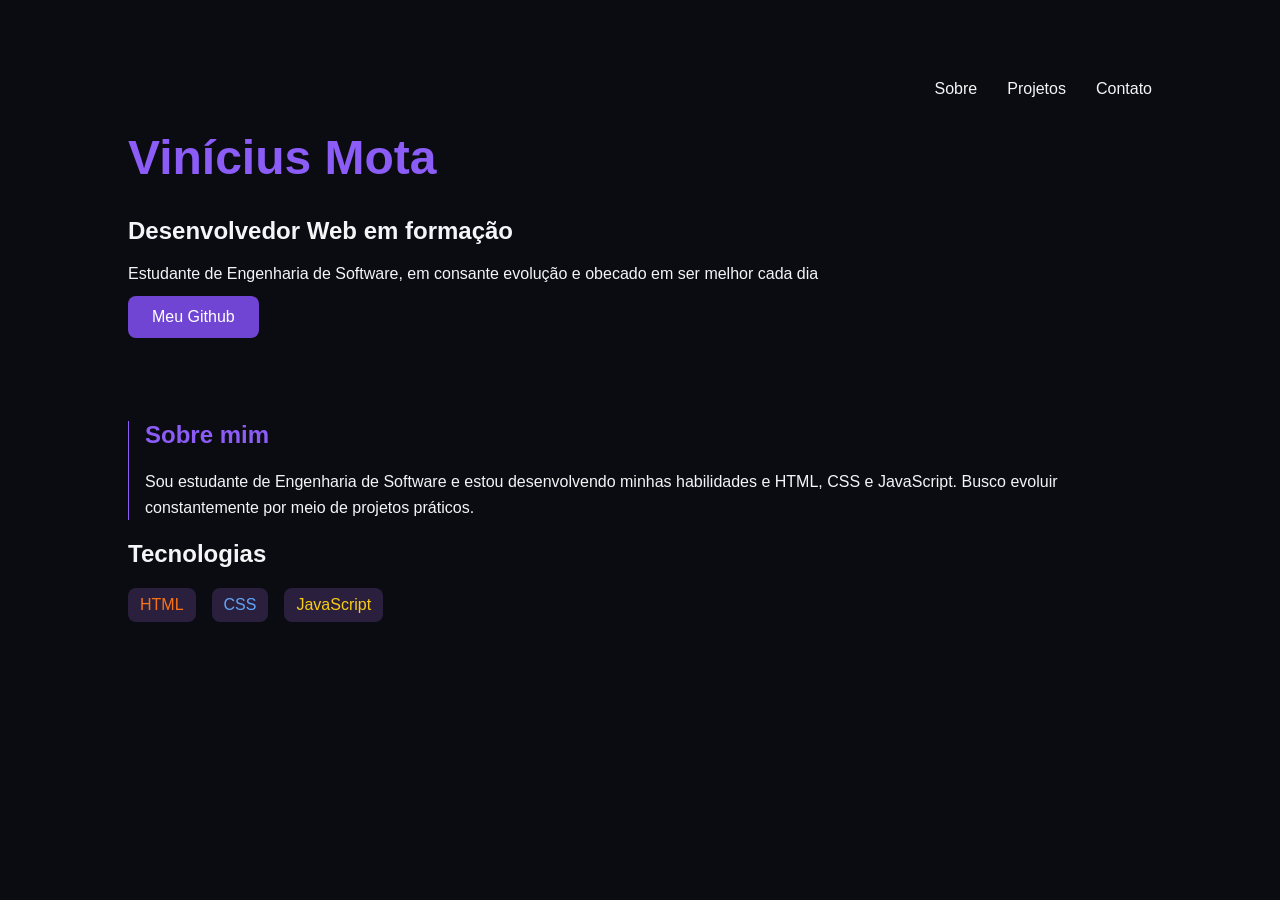
==== index.html @ 3e38ae3d "Backup do portfolio antes da restauracao" ====
<!DOCTYPE html>
<html lang="pt-BR">

<head>
    <meta charset="UTF-8">
    <meta name="viewport" content="width=device-width, initial-scale=1.0">
    <title>Vinícius Mota | Portfólio</title>
    <link rel="stylesheet" href="css/style.css">
</head>

<body>
    <!-- Cabeçalho -->
    <header>
        <nav class="menu">
            <a href="#sobre">Sobre</a>
            <a href="projetos.html">Projetos</a>
            <a href="#contato">Contato</a>
        </nav>
    </header>
    <main>
    <h1>Vinícius Mota</h1>

    <h2>Desenvolvedor Web em formação</h2>

    <p>
        Estudante de Engenharia de Software,
        em consante evolução e obecado em ser melhor cada dia
    </p>

    <a class="botao-github" href="https://github.com/vnn-coder" target="_blank" rel="noopener noreferrer">
        Meu Github
    </a>

    <!-- Seção Sobre mim -->

    <section id="sobre">
        <h2>Sobre mim</h2>

        <p>
            Sou estudante de Engenharia de Software e estou
            desenvolvendo minhas habilidades e HTML, CSS e JavaScript.
            Busco evoluir constantemente por meio de projetos práticos.
        </p>
    </section>

    <!-- Tecnologias -->

    <section id="tecnologias">
        <h2>Tecnologias</h2>
        <ul>
           <li class="html">HTML</li>
           <li class="css">CSS</li>
           <li class="javascript">JavaScript</li>            
        </ul>
    </section>
</main>

</body>

</html>
---- css/style.css ----
/* Cores do projeto */

:root {
    --bg-primary: #0b0b12;
    --text-primary: #f5f5f7;
    --text-secondary: #a1a1b5;
    --accent: #8b5cf6;
}

/* Estrutura geral */

body {
    background-color: var(--bg-primary);
    color: var(--text-primary);
    font-family: Arial, Helvetica, sans-serif;
    margin: 0;
    padding: 80px 10%;
}

/* Título principal */

h1 {
    color: var(--accent);
    font-size: 48px;
}

/* Estrutura do botão */

.botao-github {
    display: inline-block;
    background-color: var(--accent);
    color: white;
    padding: 12px 24px;
    border-radius: 8px;
    text-decoration: none;
    transition: background-color 0.3s ease, transform 0.3s ease;
}

/* Efeito do botão */

.botao-github {
    background-color: #7045d4;
    transform: translateY(-3px);
}

/* Cabeçalho */

.menu {
    display: flex;
    gap: 30px;
    justify-content: flex-end;
}

/* Links do menu */

.menu a {
    color: var(--text-primary);
    text-decoration: none;
}

/* Efeitos dos links do menu */

.menu a:hover {
    color: var(--accent);
}

/* Cards dos projetos */

.card-projeto {
    background-color: #171722;
    padding: 24px;
    border-radius: 12px;
}

/* Organização dos projetos */

.projetos {
    display: grid;
    grid-template-columns: repeat(2, 1fr);
    gap: 24px;
}

/* Status dos projetos */

.card-projeto span {
    color: var(--accent);
    background-color: #2a203d;
    display: inline-block;
    padding: 8px 12px;
    border-radius: 8px;
}

/* Responsividade para celulares */

@media (max-width: 768px) {
    .projetos {
        grid-template-columns: 1fr;
    }

    h1 {
        font-size: 29px;
    }

    h2 {
        font-size: 18px;
    }

    .menu {
        font-size: 14px;
        justify-content: flex-start;
    }

    body {
        padding: 32px 6%;
    }

    p {
        font-size: 14px;
        line-height: 1.6;
    }

    a {
        font-size: 15px;
        padding: 10px 18px;
    }

    main {
        padding-top: 32px;
    }

    .botao-github {
        font-size: 13px;
        padding: 10px 18px;
    }

    .botao-github:active {
        transform: scale(0.90);
    }

    #sobre {
        margin-top: 120px;
    }
}

/* Seção Sobre mim */

#sobre {
    margin-top: 80px;
    border-left: 1px solid var(--accent);
    padding-left: 16px;
}

#sobre h2 {
    color: var(--accent);
}

/* Texto da seção Sobre mim */

#sobre p {
    line-height: 1.6;
}

/* Rolagem suave da página */

html {
    scroll-behavior: smooth;
}

/* Seção de tecnologias */

#tecnologias ul {
    list-style: none;
    padding-left: 0;
    display: flex;
    gap: 16px;
    flex-wrap: wrap;
}

#tecnologias li {
    background-color: #2a203d;
    padding: 8px 12px;
    border-radius: 8px;
}

/* Cores das tecnologias */

#tecnologias .html {
    background-color: #2a203d;
    color: #f97316;
}

#tecnologias .css {
    background-color: #2a203d;
    color: #60a5fa;
}

#tecnologias .javascript {
    background-color: #2a203d;
    color: #facc15;
}
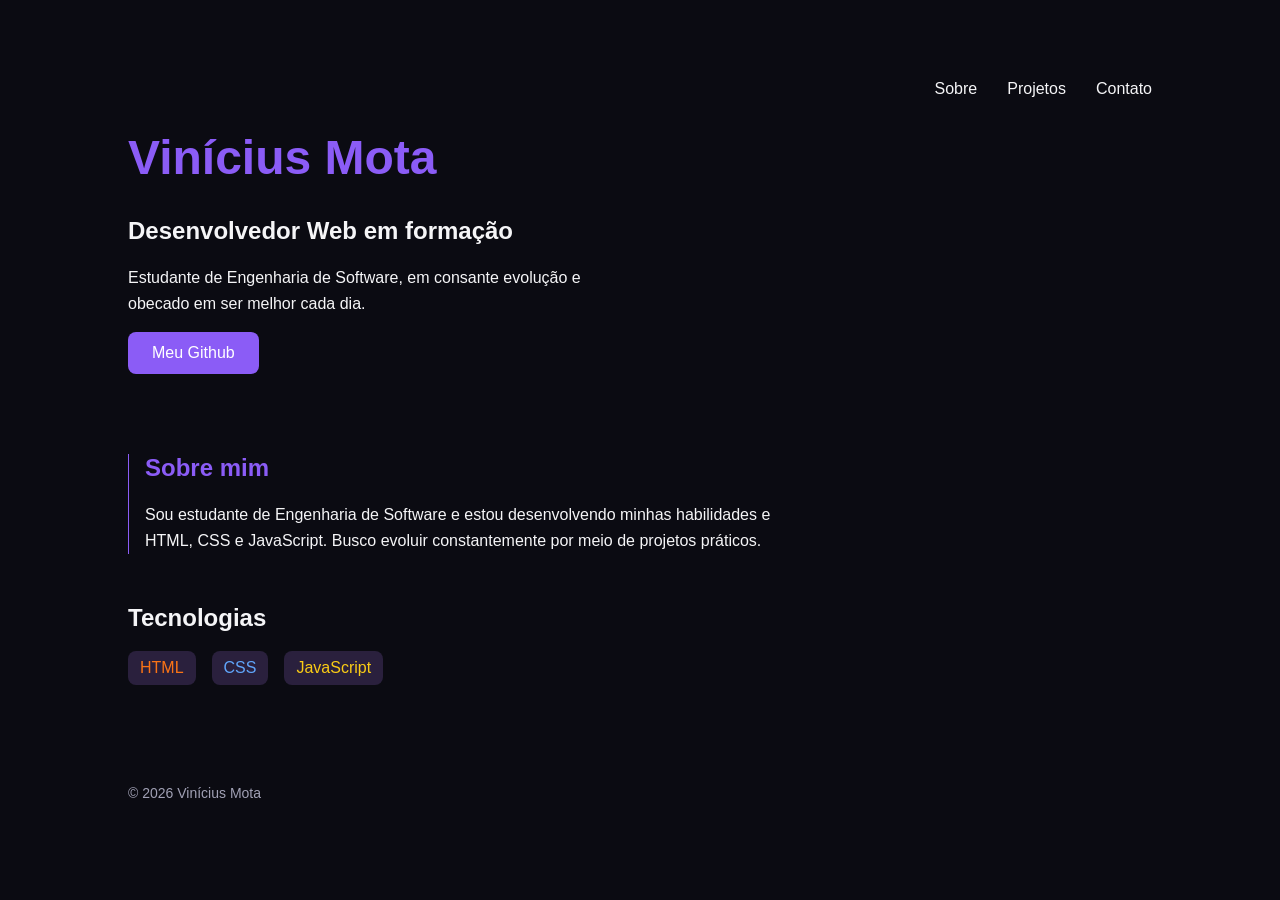
==== commit ad07feb5: "feat: adiciona cards de projetos, icones e animacoes" ====
--- a/index.html
+++ b/index.html
@@ -22,9 +22,9 @@
 
     <h2>Desenvolvedor Web em formação</h2>
 
-    <p>
+    <p class="descricao">
         Estudante de Engenharia de Software,
-        em consante evolução e obecado em ser melhor cada dia
+        em consante evolução e obecado em ser melhor cada dia.
     </p>
 
     <a class="botao-github" href="https://github.com/vnn-coder" target="_blank" rel="noopener noreferrer">
@@ -55,6 +55,11 @@
     </section>
 </main>
 
+<!-- Rodapé -->
+ <footer>
+    <p>© 2026 Vinícius Mota</p>
+ </footer>
+
 </body>
 
 </html>
--- a/css/style.css
+++ b/css/style.css
@@ -36,14 +36,12 @@
     transition: background-color 0.3s ease, transform 0.3s ease;
 }
 
-/* Efeito do botão */
-
-.botao-github {
+.botao-github:hover {
     background-color: #7045d4;
     transform: translateY(-3px);
 }
 
-/* Cabeçalho */
+/* Cabeçalho & Menu */
 
 .menu {
     display: flex;
@@ -51,28 +49,32 @@
     justify-content: flex-end;
 }
 
-/* Links do menu */
-
 .menu a {
     color: var(--text-primary);
     text-decoration: none;
-}
-
-/* Efeitos dos links do menu */
-
-.menu a:hover {
-    color: var(--accent);
-}
-
-/* Cards dos projetos */
+    transition: color 0.3s ease;
+}
+
+
+.menu a:hover,
+.menua:focus-visible {
+    color: var(--accent);
+}
+
+/* Organização dos projetos */
 
 .card-projeto {
     background-color: #171722;
     padding: 24px;
     border-radius: 12px;
-}
-
-/* Organização dos projetos */
+    transition: transform 0.3s ease, border-color 0.3s ease;
+    border: 1px solid transparent;
+}
+
+.card-projeto:hover {
+    transform: translateY(-3px);
+    border-color: var(--accent);
+}
 
 .projetos {
     display: grid;
@@ -80,14 +82,67 @@
     gap: 24px;
 }
 
-/* Status dos projetos */
-
-.card-projeto span {
+.card-projeto > span {
     color: var(--accent);
     background-color: #2a203d;
     display: inline-block;
     padding: 8px 12px;
     border-radius: 8px;
+}
+
+.links-projeto {
+    display: flex;
+    gap: 12px;
+    margin-top: 20px;
+}
+
+.links-projeto a {
+    display: inline-flex;
+    align-items: center;
+    gap: 3px;
+    padding: 9px 14px;
+    border-radius: 8px;
+    text-decoration: none;
+    font-size: 15px;
+    transition: transform 0.3s ease;
+}
+
+.links-projeto  a:hover {
+    transform: translateY(-2px);
+}
+
+.links-projeto a svg,
+.links-projeto img {
+    width: 15px;
+    height: 15px;
+    transform: translateX(-3px);
+}
+
+.links-projeto .link-demo svg {
+    stroke: rgba(0, 0, 0, 0.548);
+    transition: trasnform 0.3s ease;
+}
+
+.links-projeto .link-demo {
+    background-color: var(--accent);
+    color: white;
+}
+
+.links-projeto .link-codigo {
+    border: 1px solid var(--accent);
+    color: white;
+}
+
+.links-projeto .link-codigo img {
+    transition: transform 0.3s ease;
+}
+
+
+.links-projeto a span {
+    display: inline-block;
+    background: transparent;
+    border: none;
+    transition: transform 0.3s ease;
 }
 
 /* Responsividade para celulares */
@@ -140,9 +195,13 @@
     #sobre {
         margin-top: 120px;
     }
-}
-
-/* Seção Sobre mim */
+
+    footer {
+        margin-top: 60px;
+    }
+}
+
+/* Texto de apresentação */
 
 #sobre {
     margin-top: 80px;
@@ -154,9 +213,13 @@
     color: var(--accent);
 }
 
-/* Texto da seção Sobre mim */
-
 #sobre p {
+    line-height: 1.6;
+    max-width: 650px;
+}
+
+.descricao {
+    max-width: 480px;
     line-height: 1.6;
 }
 
@@ -180,9 +243,8 @@
     background-color: #2a203d;
     padding: 8px 12px;
     border-radius: 8px;
-}
-
-/* Cores das tecnologias */
+    transition: transform 0.3s ease;
+}
 
 #tecnologias .html {
     background-color: #2a203d;
@@ -197,4 +259,21 @@
 #tecnologias .javascript {
     background-color: #2a203d;
     color: #facc15;
-}+}
+
+#tecnologias li:hover {
+    transform: translateY(-1px);
+}
+
+#tecnologias {
+    margin-top: 50px;
+}
+
+/* Rodapé */
+
+footer {
+    margin-top: 100px;
+    color: var(--text-secondary);
+    font-size: 14px;
+}
+
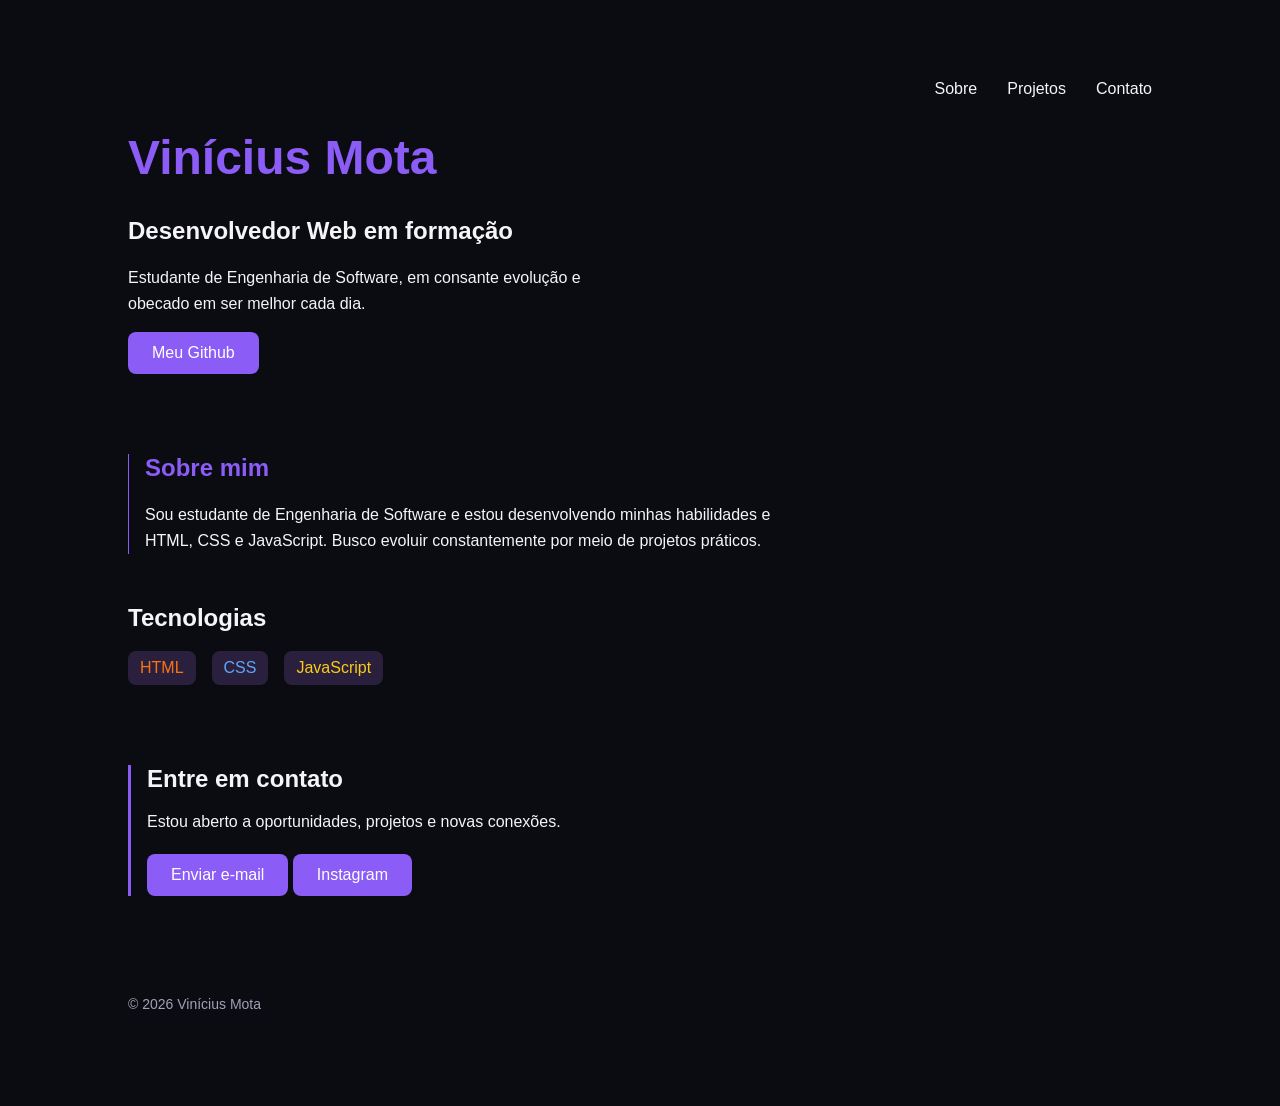
==== commit be485ee5: "feat: adiciona secao de contato ao portfolio" ====
--- a/index.html
+++ b/index.html
@@ -53,6 +53,23 @@
            <li class="javascript">JavaScript</li>            
         </ul>
     </section>
+
+    <!-- Contato -->
+
+    <section id="contato">
+        <h2>Entre em contato</h2>
+        <p>
+            Estou aberto a oportunidades, projetos 
+            e novas conexões.
+        </p>
+        <a href="mailto:vnnsvv7@gmail.com">
+            Enviar e-mail
+        </a>
+        <a href="https://www.instagram.com/vinicius.sv77/" target="_blank" rel="noopener noreferrer">
+            <i data-lucide="instagram"></i>
+            Instagram
+        </a>
+    </section>
 </main>
 
 <!-- Rodapé -->
--- a/css/style.css
+++ b/css/style.css
@@ -145,9 +145,44 @@
     transition: transform 0.3s ease;
 }
 
+/* Seção de contato */
+
+#contato {
+    margin-top: 80px;
+    border-left: 3px solid var(--accent);
+    padding-left: 16px;
+}
+
+#contato a {
+    display: inline-block;
+    margin-top: 7px;
+    padding: 12px 24px;
+    background-color: var(--accent);
+    color: white;
+    text-decoration: none;
+    border-radius: 8px;
+    transition: transform 0.3s ease;
+}
+
+#contato a:hover {
+    transform: translateY(-3px);
+}
+
 /* Responsividade para celulares */
 
-@media (max-width: 768px) {
+@media (max-width: 900px) {
+    .menu {
+        display: flex;
+        flex-wrap: nowrap;
+        justify-content: center;
+        gap: 12px;
+    }
+
+    .menu a {
+        font-size: 14px;
+        white-space: nowrap;
+    }
+    
     .projetos {
         grid-template-columns: 1fr;
     }
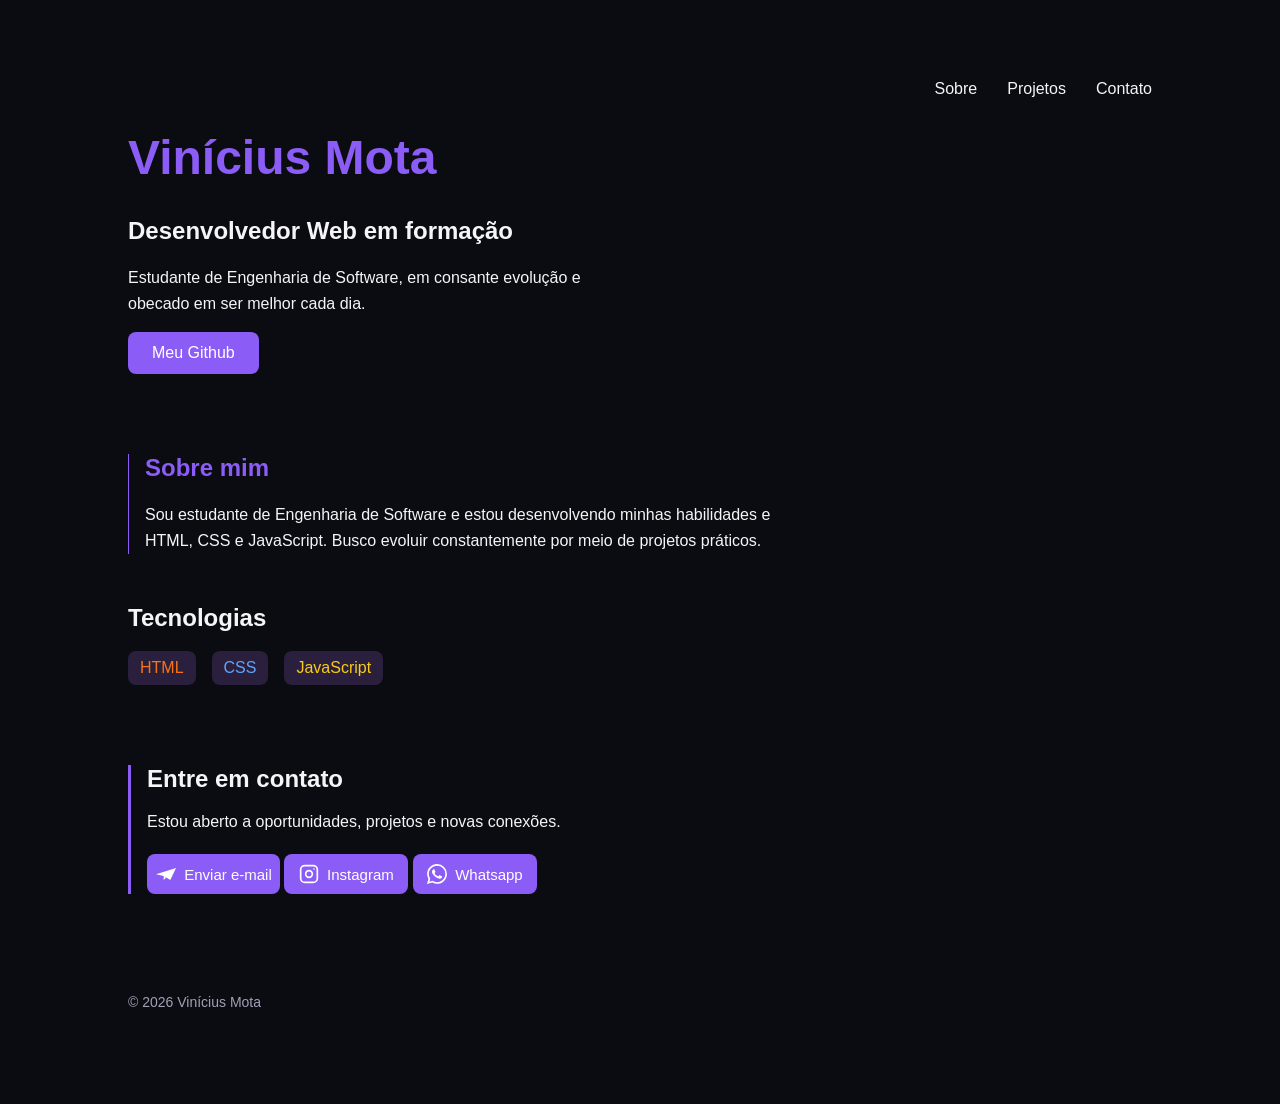
==== commit 2d10d798: "feat: adiciona secao de contato com icones e estilos" ====
--- a/index.html
+++ b/index.html
@@ -62,13 +62,18 @@
             Estou aberto a oportunidades, projetos 
             e novas conexões.
         </p>
-        <a href="mailto:vnnsvv7@gmail.com">
+        <a href="https://mail.google.com/mail/?view=cm&fs=1&to=vnnsvv7@gmail.com" target="_blank" rel="noopener noreferrer">
+             <img src="img/gmail.svg" alt="" width="20" height="20">
             Enviar e-mail
-        </a>
+           </a>
         <a href="https://www.instagram.com/vinicius.sv77/" target="_blank" rel="noopener noreferrer">
-            <i data-lucide="instagram"></i>
-            Instagram
-        </a>
+             <img src="img/instagram.svg" alt="" width="20" height="20">
+         Instagram
+           </a>
+         <a href="https://wa.me/5524981102901" target="_blank" rel="noopener noreferrer">
+             <img src="img/whatsapp.svg" alt="" width="20" height="20">
+            Whatsapp
+         </a>  
     </section>
 </main>
 
--- a/css/style.css
+++ b/css/style.css
@@ -154,19 +154,31 @@
 }
 
 #contato a {
-    display: inline-block;
+    display: inline-flex;
+    align-items: center;
+    gap: 8px;
     margin-top: 7px;
-    padding: 12px 24px;
+    padding: 10px 12px;
     background-color: var(--accent);
     color: white;
     text-decoration: none;
     border-radius: 8px;
     transition: transform 0.3s ease;
+    width: 100px;
+    justify-content: center;
+    white-space: nowrap;
+    font-size: 15px;   
 }
 
 #contato a:hover {
     transform: translateY(-3px);
 }
+
+#contato a:first-of-type {
+    padding-right: 16px;
+    padding-left: 17px;
+} 
+
 
 /* Responsividade para celulares */
 
